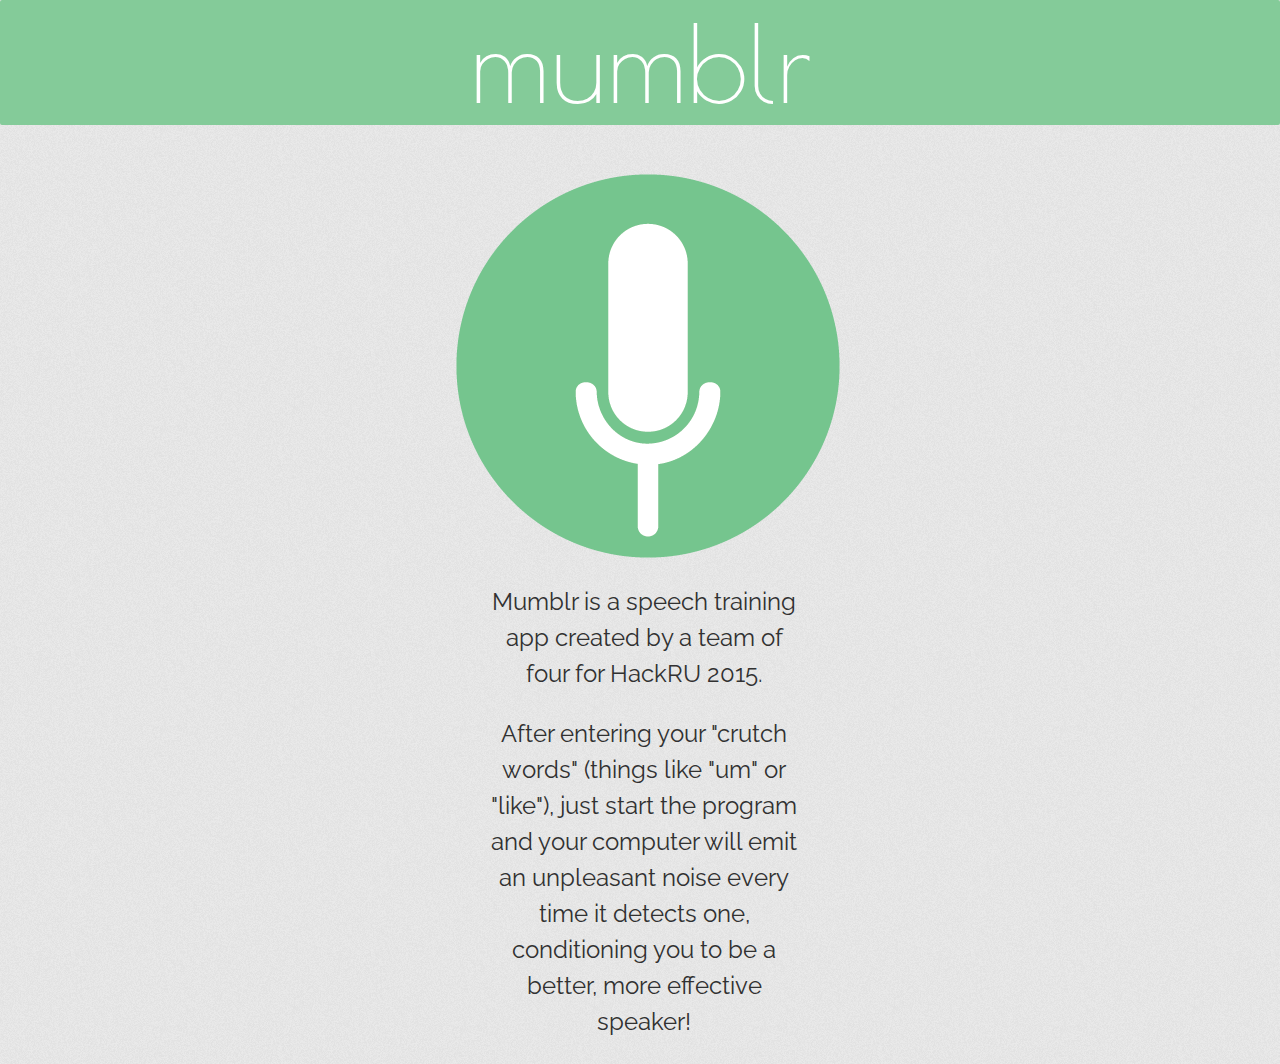
==== about.html @ 8049c06a "made a home/about page, index.html is now app.html" ====
<!DOCTYPE HTML>
<html>
	<head>
		<link rel="stylesheet" href="css/aboutstyle.css" />
		<title>Mumblr</title>
		<link href='http://fonts.googleapis.com/css?family=Poiret+One' rel='stylesheet' type='text/css'>
		<link href='http://fonts.googleapis.com/css?family=Raleway' rel='stylesheet' type='text/css'>
		<link rel="shortcut icon" type="image/png" href="img/favicon-01.png">
	</head>
	<body>
		<div class="header">
			mumblr
		</div>
		<p align="center" id="imgholder">
			<img src="img/microphone.png" id="centerimage" align="middle">
		</p>
		<div class="welcome"> 
			<p>Mumblr is a speech training app created by a team of four for HackRU 2015.</p>
			<p>
				After entering your "crutch words" (things like "um" or "like"), just start 
				the program and your computer will emit an unpleasant noise every time it detects
				one, conditioning you to be a better, more effective speaker! 
			</p>

	<script src="http://ajax.googleapis.com/ajax/libs/jquery/1.11.2/jquery.min.js"></script>
	<script src = "JS/animations.js"></script>
	</body>
</html>
---- css/aboutstyle.css ----
html
{
	height: 100%;
	width: 100%;
}
body {
	background-image: url("tile.png");
	height: 100%;	
	width: 100%;
	overflow-x: hidden;
}

.spacer-35
{
	height: 35%;
}

.header {
	top:0px;
	left:0px;
	font-family: 'Poiret One', sans-serif;
	font-size: 80pt;
	color: white;
	text-align: center;
	background-color: #76C58E;
	border-radius: 2px;
	position: fixed;
	width: 100%;
	z-index: 1;
	cursor: pointer;
}

.welcome {
	font-family: "Raleway";
	color: #313131;
	text-align: center;
	line-height: 150%;
	padding-left: 55px;
	padding-right: 55px;
	border-radius: 2px;
	margin-left: 33%;
	margin-right: 33%;
	position: absolute;
	top: 560px;	
	z-index: 10;
	font-size: 18pt;
}

#imgholder {
	padding-top: 150px;
}
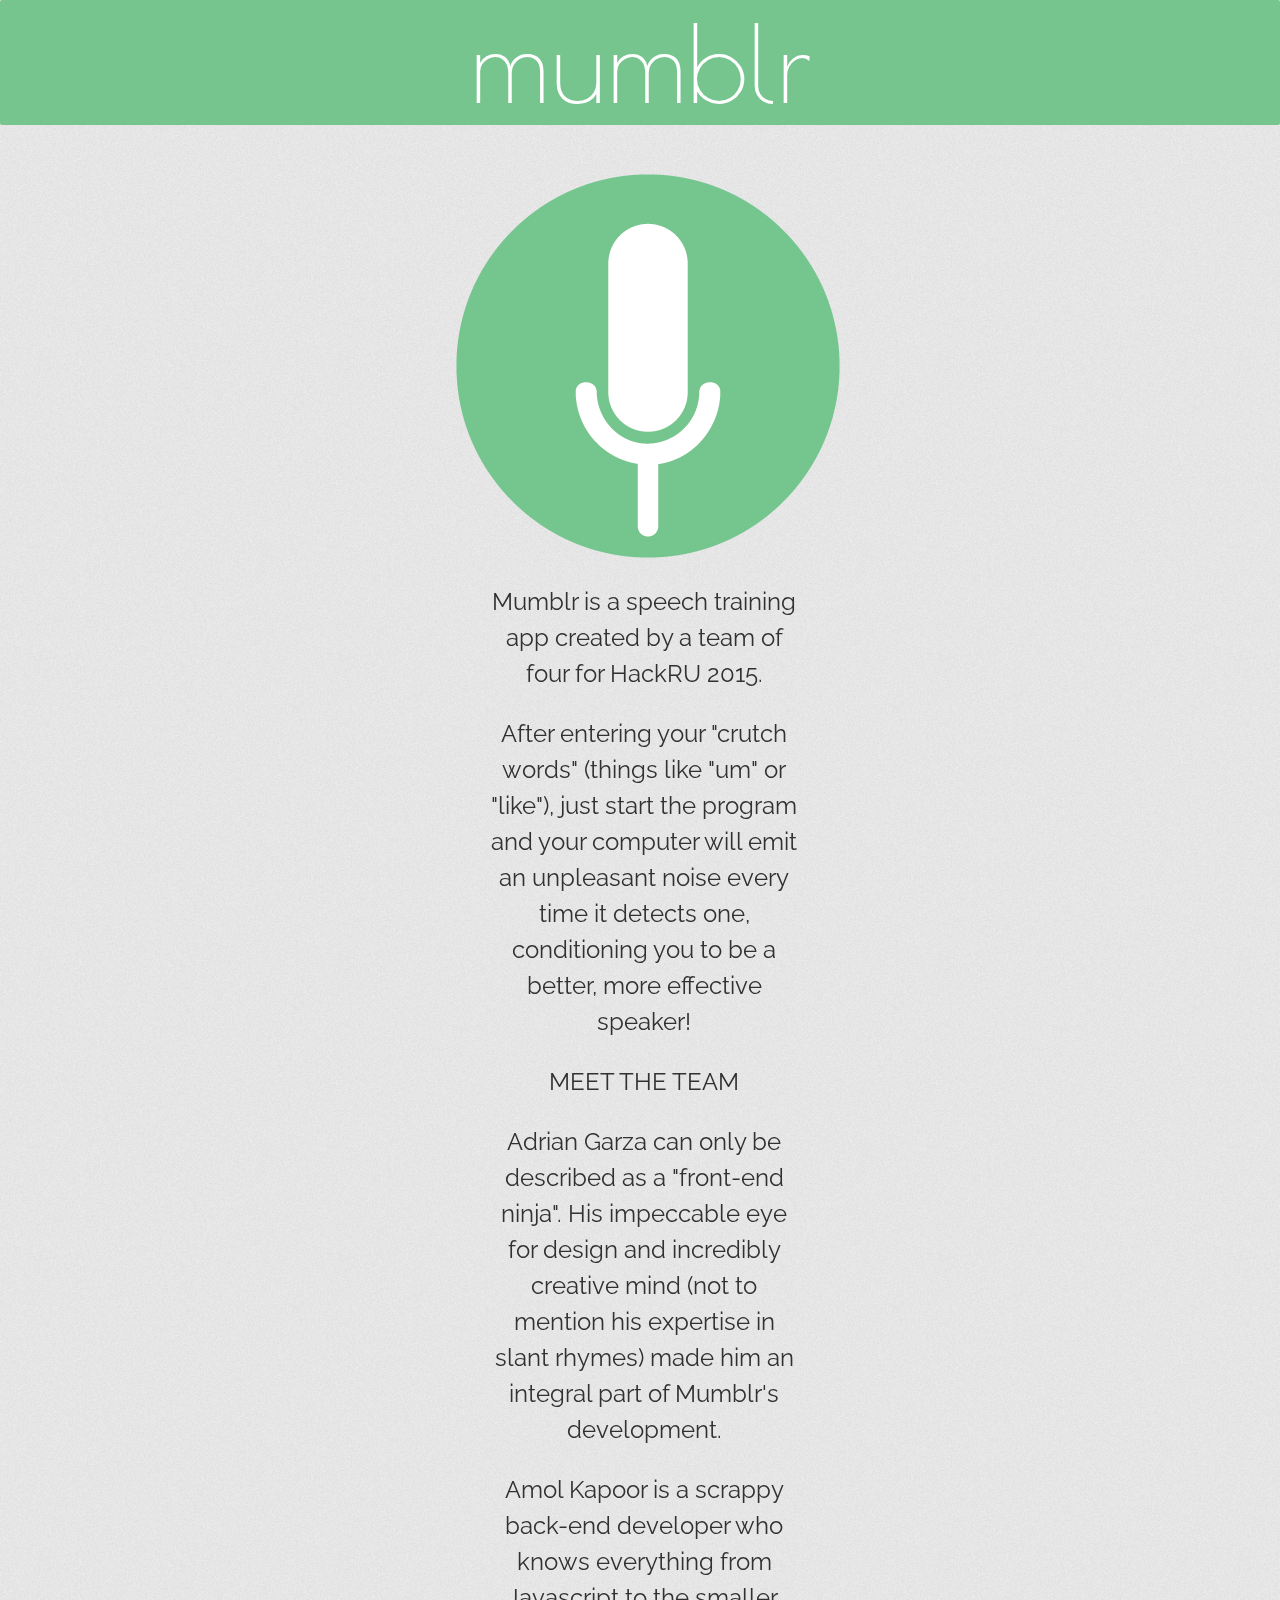
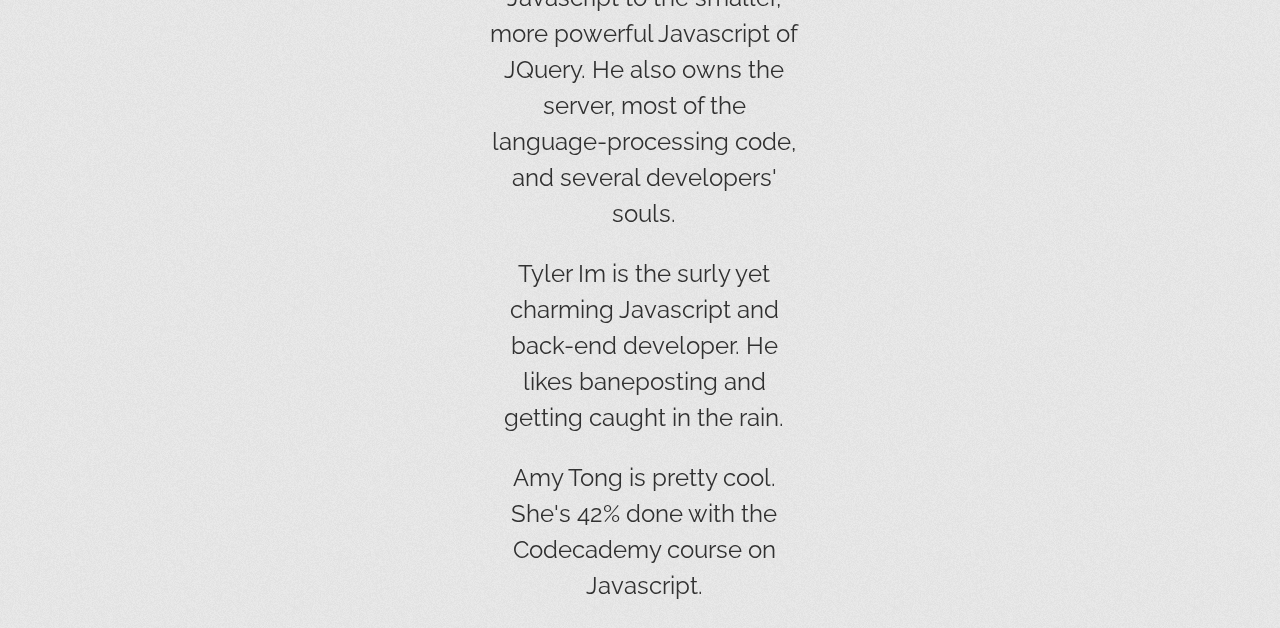
==== commit 2f63ff07: "added descriptions for everyone" ====
--- a/about.html
+++ b/about.html
@@ -8,11 +8,11 @@
 		<link rel="shortcut icon" type="image/png" href="img/favicon-01.png">
 	</head>
 	<body>
-		<div class="header">
+		<div class="header" onclick="window.location.href = 'index.html';">
 			mumblr
 		</div>
 		<p align="center" id="imgholder">
-			<img src="img/microphone.png" id="centerimage" align="middle">
+			<img src="img/microphone.png" id="centerimage" align="middle" onclick="window.location.href = 'app.html';">
 		</p>
 		<div class="welcome"> 
 			<p>Mumblr is a speech training app created by a team of four for HackRU 2015.</p>
@@ -21,6 +21,26 @@
 				the program and your computer will emit an unpleasant noise every time it detects
 				one, conditioning you to be a better, more effective speaker! 
 			</p>
+			<p>
+				MEET THE TEAM
+			</p>
+			<p>
+				Adrian Garza can only be described as a "front-end ninja". His impeccable eye for design and 
+				incredibly creative mind (not to mention his expertise in slant rhymes) made him an integral
+				part of Mumblr's development.
+			</p>
+			<p>
+				Amol Kapoor is a scrappy back-end developer who knows everything from Javascript to the smaller,
+				more powerful Javascript of JQuery. He also owns the server, most of the language-processing code, and several
+				developers' souls.
+			</p>
+			<p>
+				Tyler Im is the surly yet charming Javascript and back-end developer. He likes baneposting and getting caught 
+				in the rain.
+			</p>
+			<p>
+				Amy Tong is pretty cool. She's 42% done with the Codecademy course on Javascript.
+			</p>
 
 	<script src="http://ajax.googleapis.com/ajax/libs/jquery/1.11.2/jquery.min.js"></script>
 	<script src = "JS/animations.js"></script>
--- a/css/aboutstyle.css
+++ b/css/aboutstyle.css
@@ -50,3 +50,6 @@
 	padding-top: 150px;
 }
 
+#centerimage {
+	cursor: pointer;
+}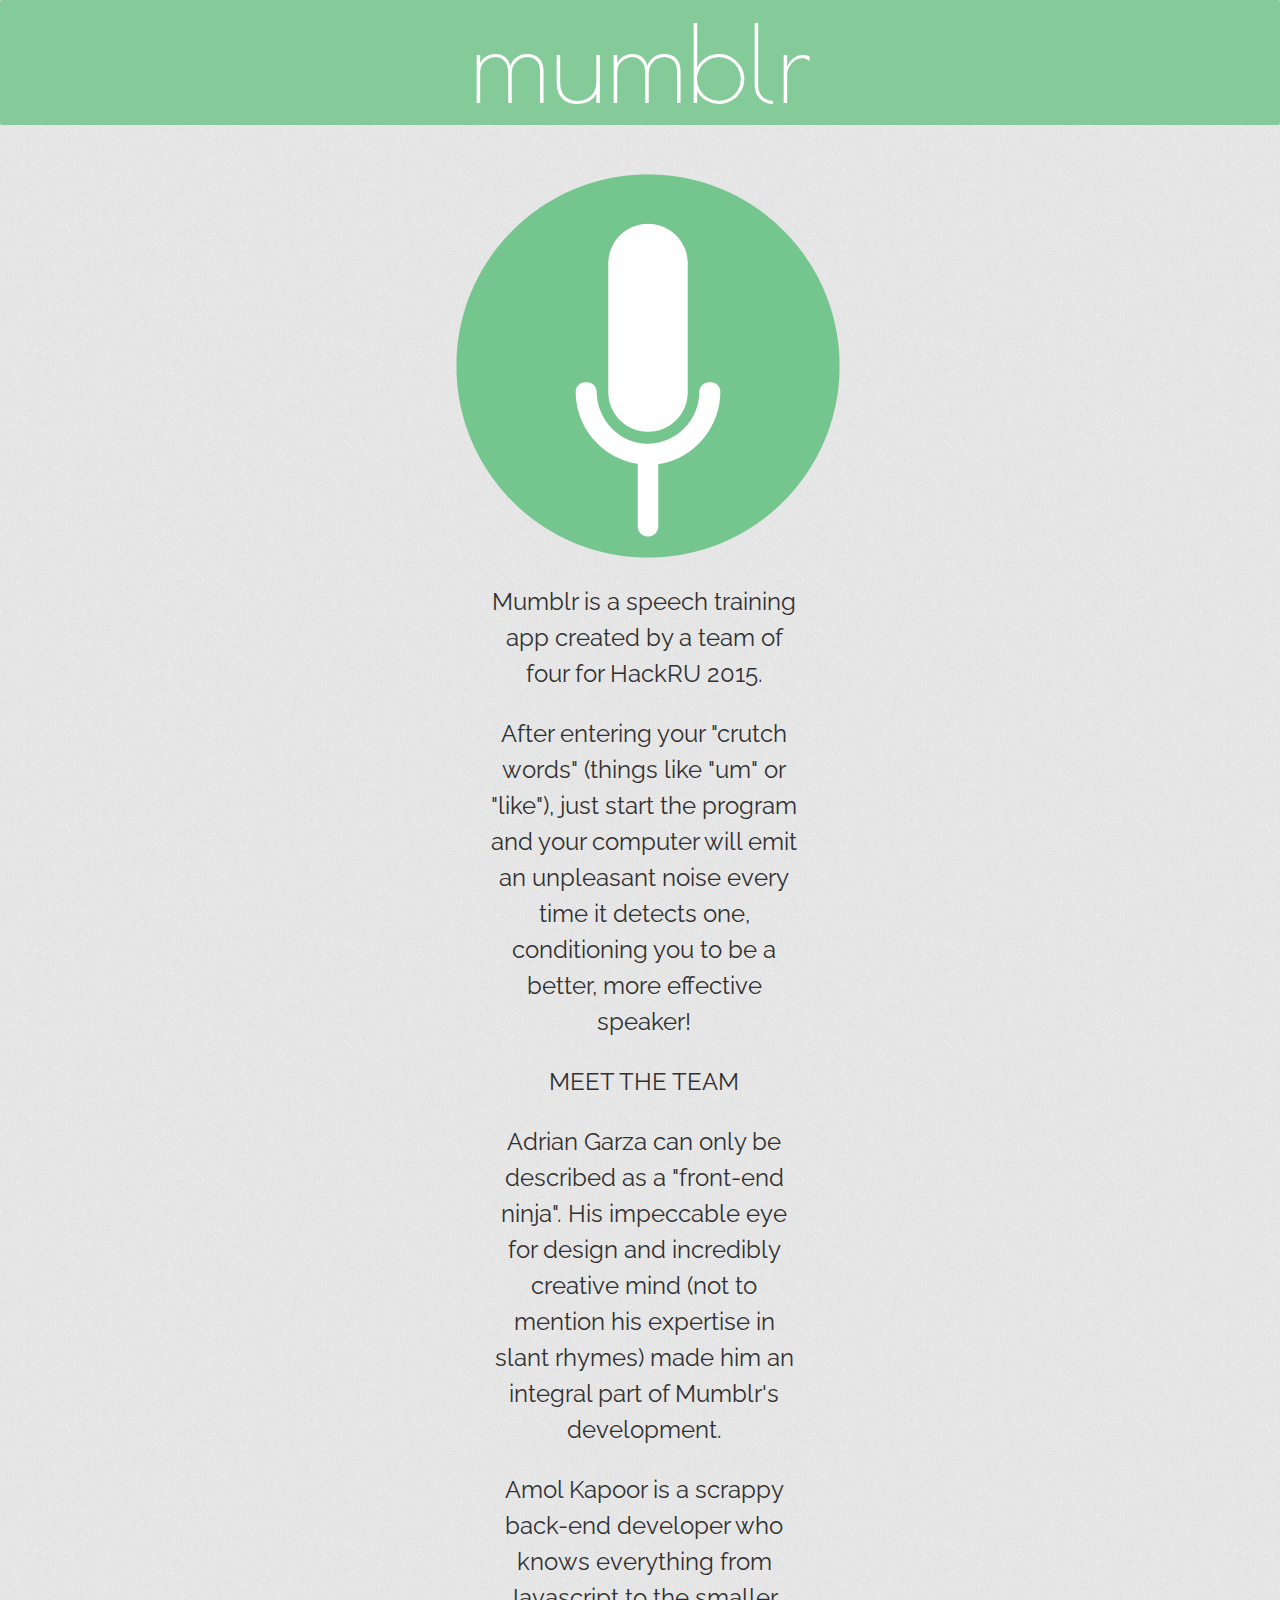
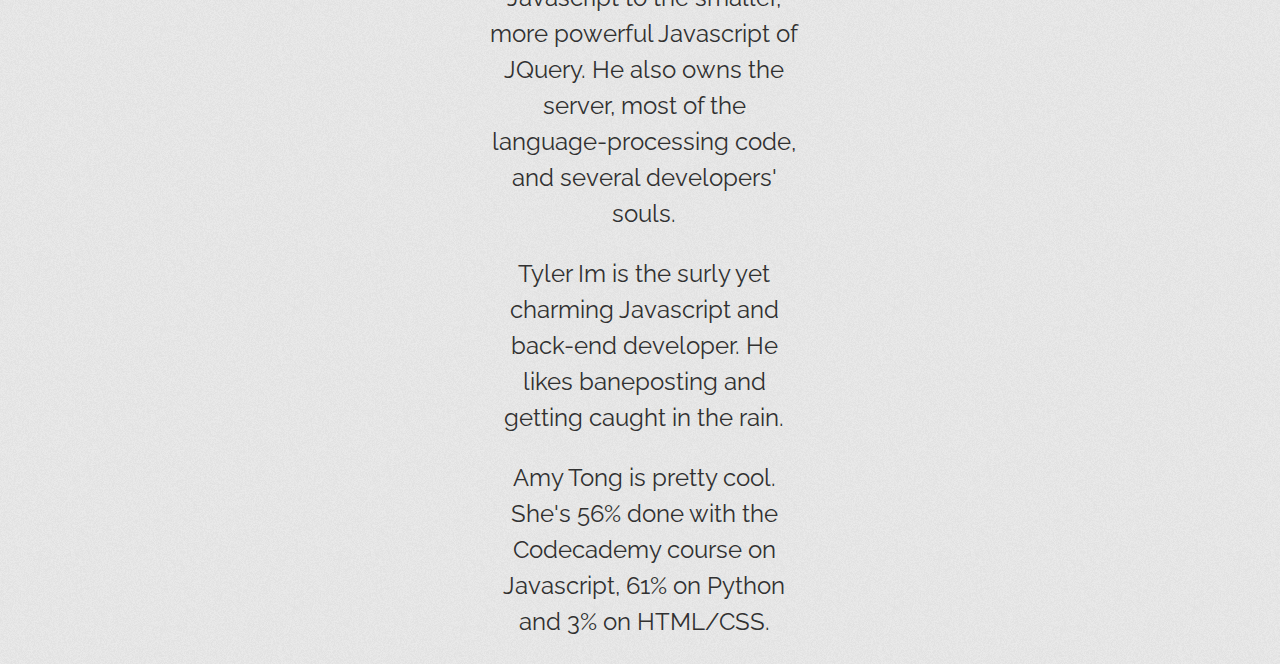
==== commit cd538cc6: "updated amy's progress on codecademy" ====
--- a/about.html
+++ b/about.html
@@ -39,7 +39,7 @@
 				in the rain.
 			</p>
 			<p>
-				Amy Tong is pretty cool. She's 42% done with the Codecademy course on Javascript.
+				Amy Tong is pretty cool. She's 56% done with the Codecademy course on Javascript, 61% on Python and 3% on HTML/CSS.
 			</p>
 
 	<script src="http://ajax.googleapis.com/ajax/libs/jquery/1.11.2/jquery.min.js"></script>
--- a/css/aboutstyle.css
+++ b/css/aboutstyle.css
@@ -26,7 +26,7 @@
 	border-radius: 2px;
 	position: fixed;
 	width: 100%;
-	z-index: 1;
+	z-index: 10;
 	cursor: pointer;
 }
 
@@ -42,7 +42,7 @@
 	margin-right: 33%;
 	position: absolute;
 	top: 560px;	
-	z-index: 10;
+	z-index: 1;
 	font-size: 18pt;
 }
 
